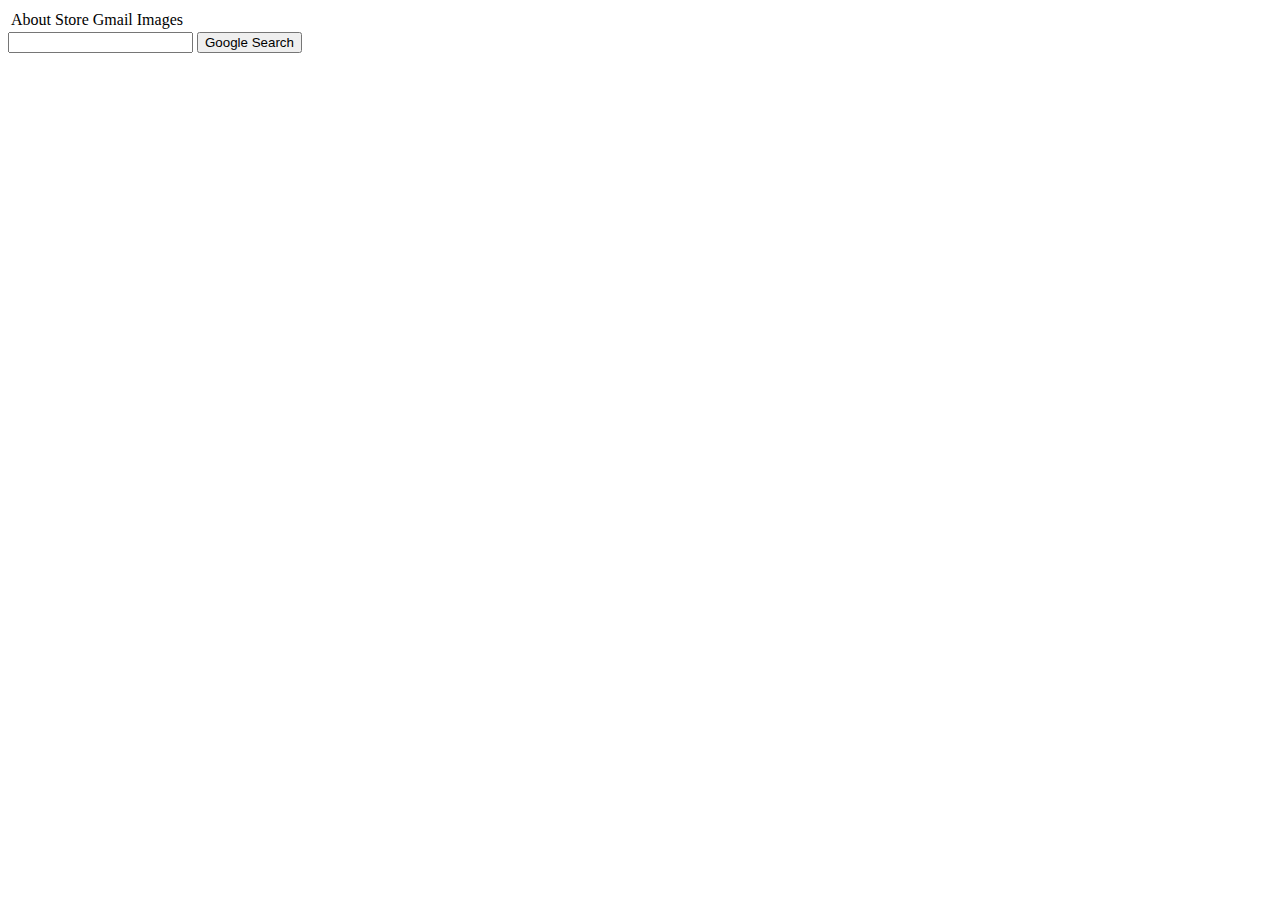
==== index.html @ 1933fd08 "Create index.html" ====
<!DOCTYPE html>
<html lang="en">
    <head>
        <title>Search</title>
        <link rel="stylesheet" href="style.css">
    </head>
    <body>

        <table id="header">
            <tr>
                <td>
                    <a>About</a>
                    <a>Store</a>
                </td>
                <td id="right">
                    <a>
                        Gmail
                    </a>
                    <a>
                        Images
                    </a>
                </td>
            </tr>
        </table>


        <form id="form" action="https://google.com/search">
            <input type="text" name="q">
            <input type="submit" value="Google Search">
        </form>
    </body>
</html>
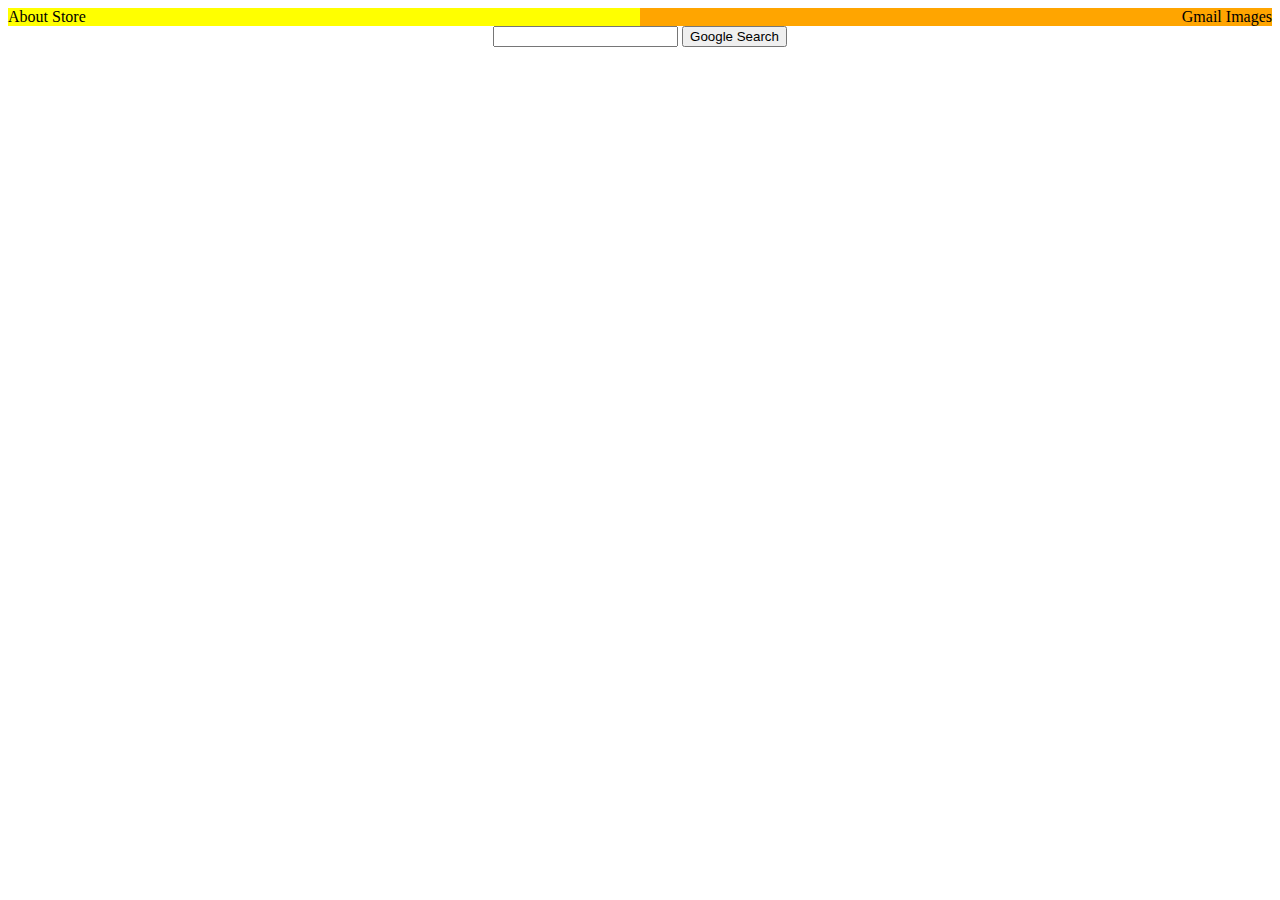
==== commit 2e6c132f: "Added FlexBox approach." ====
--- a/index.html
+++ b/index.html
@@ -6,23 +6,16 @@
     </head>
     <body>
 
-        <table id="header">
-            <tr>
-                <td>
-                    <a>About</a>
-                    <a>Store</a>
-                </td>
-                <td id="right">
-                    <a>
-                        Gmail
-                    </a>
-                    <a>
-                        Images
-                    </a>
-                </td>
-            </tr>
-        </table>
-
+        <div class="flex-container">
+            <div id="left">
+                <a>About</a>
+                <a>Store</a>
+            </div>
+            <div id="right">
+                <a>Gmail</a>
+                <a>Images</a>
+            </div>
+        </div>
 
         <form id="form" action="https://google.com/search">
             <input type="text" name="q">
--- a/style.css
+++ b/style.css
@@ -0,0 +1,19 @@
+#left{
+    flex-basis: 50%;
+}
+
+#right {
+    text-align: right;
+    flex-basis: 50%;
+    background-color: orange;
+}
+
+#form {
+    text-align: center;
+}
+
+.flex-container {
+    display : flex;
+    width : 100%;
+    background-color: yellow;
+}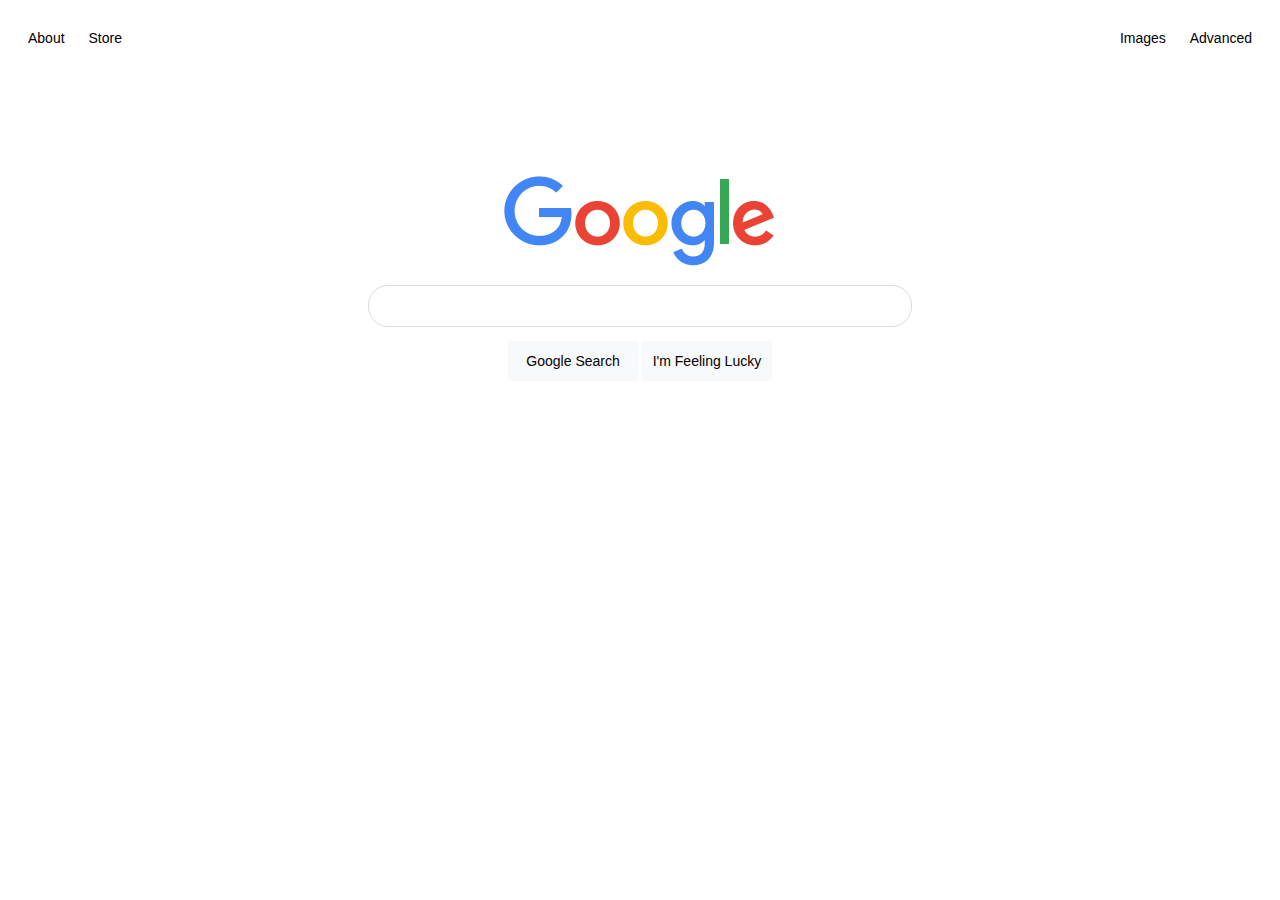
==== commit 0b1007f4: "Update index.html" ====
--- a/index.html
+++ b/index.html
@@ -3,6 +3,7 @@
     <head>
         <title>Search</title>
         <link rel="stylesheet" href="style.css">
+        <link href='https://fonts.googleapis.com/css?family=ABeeZee' rel='stylesheet'>
     </head>
     <body>
 
@@ -12,14 +13,21 @@
                 <a>Store</a>
             </div>
             <div id="right">
-                <a>Gmail</a>
-                <a>Images</a>
+                <a href="image.html">Images</a>
+                <a href="advanced.html">Advanced</a>
             </div>
+        </div>
+        <div {height: 50%} class="flex-container">
+            
         </div>
 
         <form id="form" action="https://google.com/search">
-            <input type="text" name="q">
-            <input type="submit" value="Google Search">
+            <img src="logo.png">
+            <p></p>
+            <input id="qbox" type="text" name="q">
+            <p></p>
+            <input class="button" type="submit" value="Google Search">
+            <input class="button" type="submit" value="I'm Feeling Lucky">
         </form>
     </body>
 </html>
--- a/style.css
+++ b/style.css
@@ -1,19 +1,48 @@
+* {
+    font-family: "Arial";
+    font-size: 14px;
+}
+
+.flex-container {
+    display : flex;
+    width : 100%;
+    margin-top : 30px;
+}
+
 #left{
     flex-basis: 50%;
+    margin-left : 10px;
 }
 
 #right {
     text-align: right;
     flex-basis: 50%;
-    background-color: orange;
+    margin-right : 10px;
+}
+
+a {
+    padding : 10px;
+    color : black;
+    text-decoration: none;
 }
 
 #form {
     text-align: center;
+    padding:100px;
 }
 
-.flex-container {
-    display : flex;
-    width : 100%;
-    background-color: yellow;
+#qbox {
+    border-radius: 20px;
+    border: 1px solid gainsboro;
+    width: 500px;
+    height:20px;
+    padding: 10px;
+    padding-left:3%;
+}
+
+.button {
+    border:none;
+    background-color: #f8f9fa;
+    height: 40px;
+    width: 130px;
 }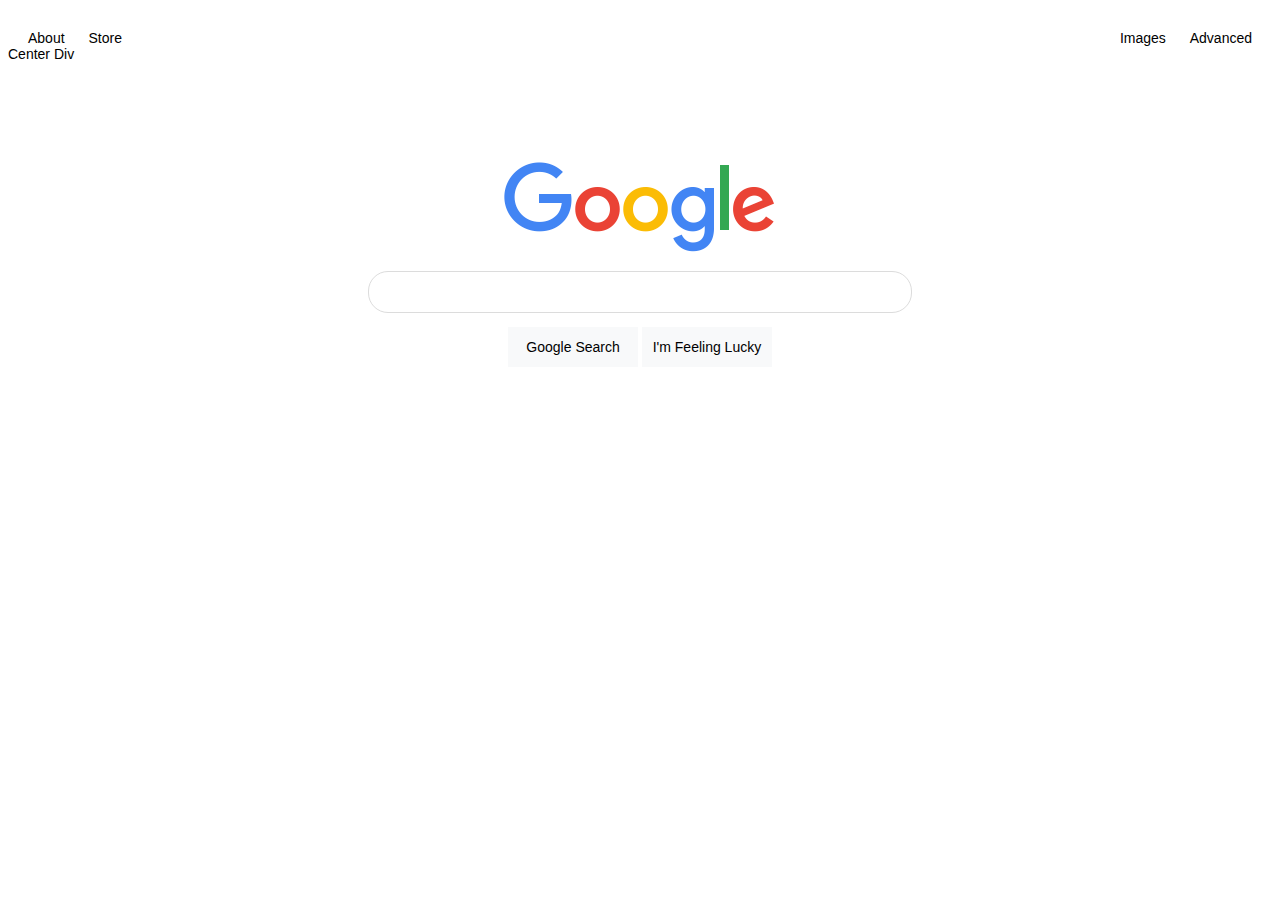
==== commit 622f6d47: "Minor CSS Changes" ====
--- a/index.html
+++ b/index.html
@@ -17,10 +17,9 @@
                 <a href="advanced.html">Advanced</a>
             </div>
         </div>
-        <div {height: 50%} class="flex-container">
-            
-        </div>
 
+        <div class="center">
+            Center Div
         <form id="form" action="https://google.com/search">
             <img src="logo.png">
             <p></p>
@@ -29,5 +28,7 @@
             <input class="button" type="submit" value="Google Search">
             <input class="button" type="submit" value="I'm Feeling Lucky">
         </form>
+    </div>
+
     </body>
 </html>
--- a/style.css
+++ b/style.css
@@ -29,6 +29,7 @@
 #form {
     text-align: center;
     padding:100px;
+    top: 50%;
 }
 
 #qbox {
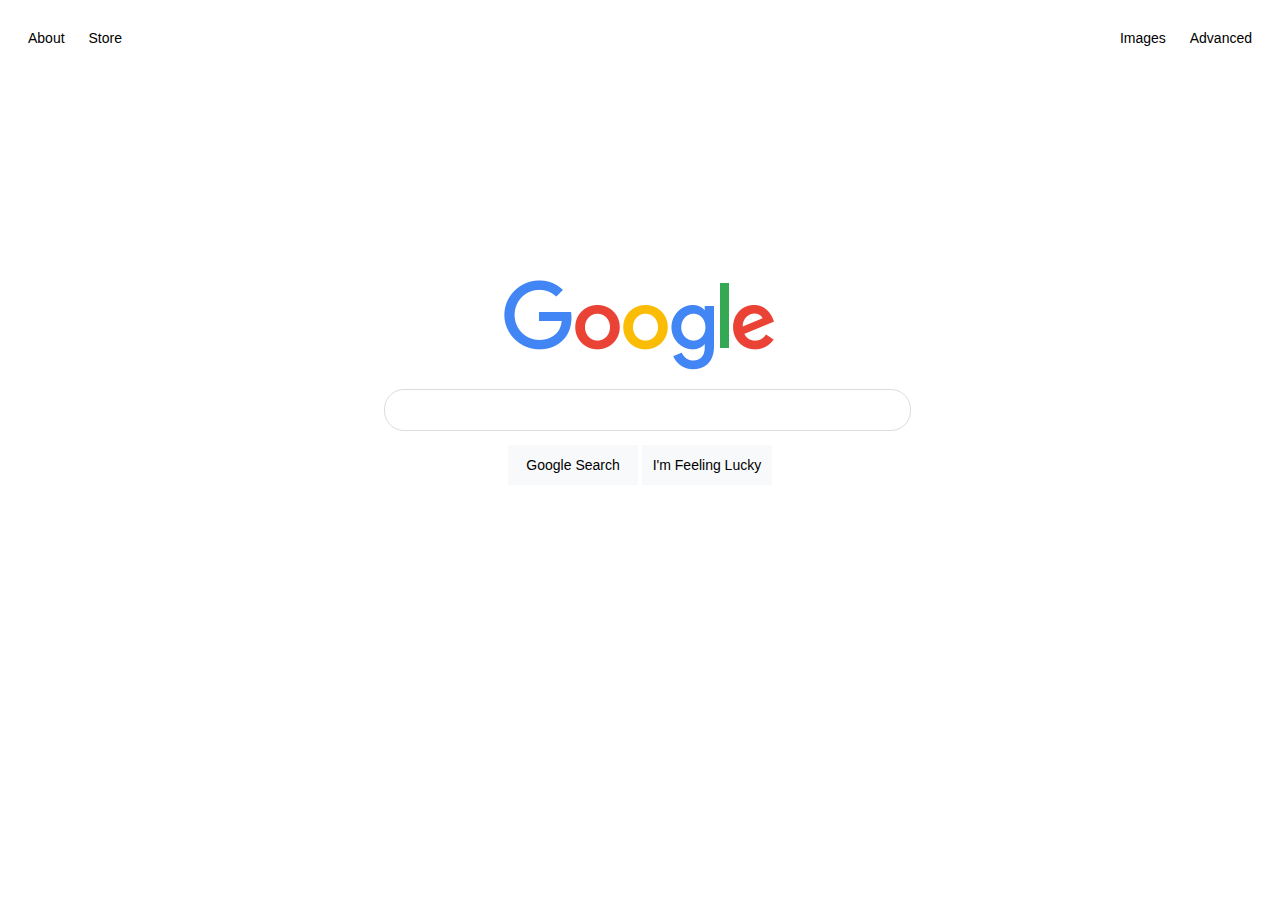
==== commit da5f8459: "Created new pages and added more CSS" ====
--- a/index.html
+++ b/index.html
@@ -7,7 +7,7 @@
     </head>
     <body>
 
-        <div class="flex-container">
+        <div class="flex-head">
             <div id="left">
                 <a>About</a>
                 <a>Store</a>
@@ -19,7 +19,7 @@
         </div>
 
         <div class="center">
-            Center Div
+            
         <form id="form" action="https://google.com/search">
             <img src="logo.png">
             <p></p>
--- a/style.css
+++ b/style.css
@@ -3,10 +3,43 @@
     font-size: 14px;
 }
 
-.flex-container {
+.flex-head {
     display : flex;
     width : 100%;
     margin-top : 30px;
+}
+
+.flex-container {
+    display: flex;
+    flex-wrap: wrap;
+    margin: 22px;
+}
+
+.flex-label {
+    flex: 50%;
+    left: 5%;
+    height: 22%;
+}
+
+.flex-input{
+    flex: 30%;
+    position:absolute;
+    left: 20%;
+    width: 50%;
+    height: 22px;
+}
+
+.adv-button{
+    position: absolute;
+    font-weight: bold;
+    right: 29%;
+    padding: 8px;
+    background-color: #4a8dfb;
+    color: white; 
+    border: #264684;
+    border-radius: 2px;
+    
+
 }
 
 #left{
@@ -29,7 +62,11 @@
 #form {
     text-align: center;
     padding:100px;
-    top: 50%;
+    position: absolute;
+    top: 20%;
+    left: 50%;
+    transform: translate(-50%, 0);
+    
 }
 
 #qbox {
